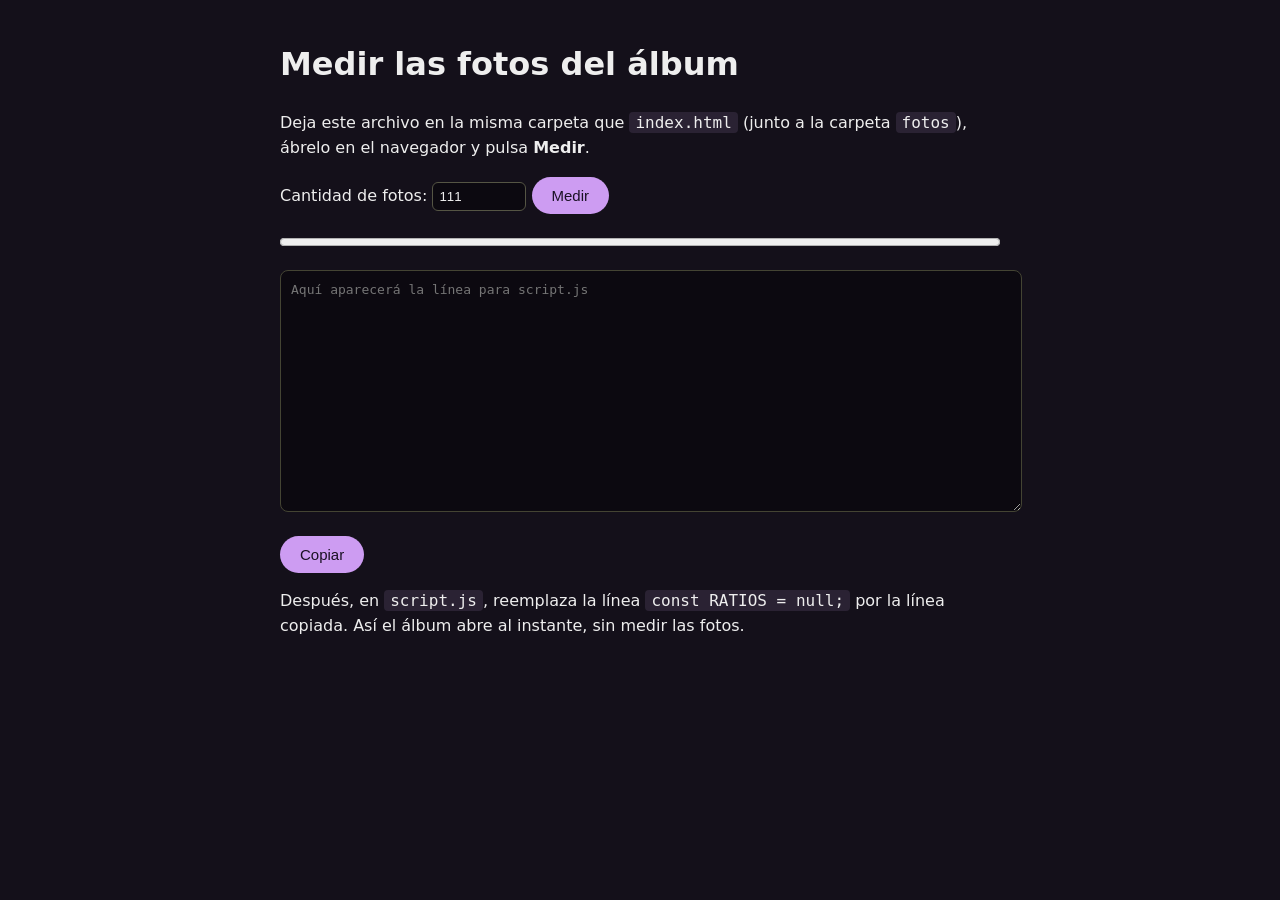
==== medir.html @ 5f75a7bd "Add files via upload" ====
<!DOCTYPE html>
<html lang="es">
<head>
    <meta charset="UTF-8">
    <meta name="viewport" content="width=device-width, initial-scale=1">
    <title>Medir las fotos del álbum</title>
    <style>
        body { font: 16px/1.55 system-ui, sans-serif; max-width: 720px; margin: 40px auto; padding: 0 16px; background: #14101a; color: #eee; }
        code { background: #2a2233; padding: 1px 6px; border-radius: 4px; }
        textarea { width: 100%; height: 220px; background: #0c0910; color: #d7c4f0; border: 1px solid #443; border-radius: 8px; padding: 10px; font: 13px/1.4 monospace; }
        button { padding: 10px 20px; border: 0; border-radius: 99px; background: #cd9cf2; color: #1a1124; font-size: 15px; cursor: pointer; }
        progress { width: 100%; }
        input { width: 80px; padding: 6px; border-radius: 6px; border: 1px solid #554; background: #0c0910; color: #eee; }
    </style>
</head>
<body>
    <h1>Medir las fotos del álbum</h1>
    <p>Deja este archivo en la misma carpeta que <code>index.html</code> (junto a la carpeta <code>fotos</code>), ábrelo en el navegador y pulsa <b>Medir</b>.</p>
    <p>Cantidad de fotos: <input id="total" type="number" value="111" min="1"> <button id="go">Medir</button></p>
    <p><progress id="bar" value="0" max="1"></progress><br><span id="msg"></span></p>
    <textarea id="out" readonly placeholder="Aquí aparecerá la línea para script.js"></textarea>
    <p><button id="copy">Copiar</button></p>
    <p>Después, en <code>script.js</code>, reemplaza la línea <code>const RATIOS = null;</code> por la línea copiada. Así el álbum abre al instante, sin medir las fotos.</p>

    <script>
        const pad = n => String(n).padStart(2, "0");
        const $ = id => document.getElementById(id);

        $("go").onclick = async () => {
            const total = Math.max(1, parseInt($("total").value, 10) || 111);
            const out = new Array(total).fill(0);
            let next = 0, done = 0;
            $("go").disabled = true;
            $("out").value = "";
            $("bar").max = total; $("bar").value = 0;

            const worker = async () => {
                while (next < total) {
                    const n = ++next;
                    await new Promise(res => {
                        const im = new Image();
                        im.onload = () => { if (im.naturalHeight) out[n - 1] = +(im.naturalWidth / im.naturalHeight).toFixed(3); res(); };
                        im.onerror = res;
                        im.src = `fotos/${pad(n)}.jpg`;
                    });
                    $("bar").value = ++done;
                    $("msg").textContent = `${done} / ${total}`;
                }
            };
            await Promise.all(Array.from({ length: 6 }, worker));

            const failed = out.map((x, i) => x ? 0 : i + 1).filter(Boolean);
            const line = `const RATIOS = [${out.map(x => x || 1.5).join(", ")}];`;
            $("out").value = line;
            $("msg").textContent = failed.length
                ? `Terminó, pero estas fotos no cargaron (se usó 3:2): ${failed.map(pad).join(", ")}`
                : "Listo: todas las fotos medidas.";
            $("go").disabled = false;
        };

        $("copy").onclick = async () => {
            const t = $("out");
            if (!t.value) return;
            try { await navigator.clipboard.writeText(t.value); }
            catch (_) { t.select(); document.execCommand("copy"); }
            $("copy").textContent = "¡Copiado!";
            setTimeout(() => $("copy").textContent = "Copiar", 1500);
        };
    </script>
</body>
</html>
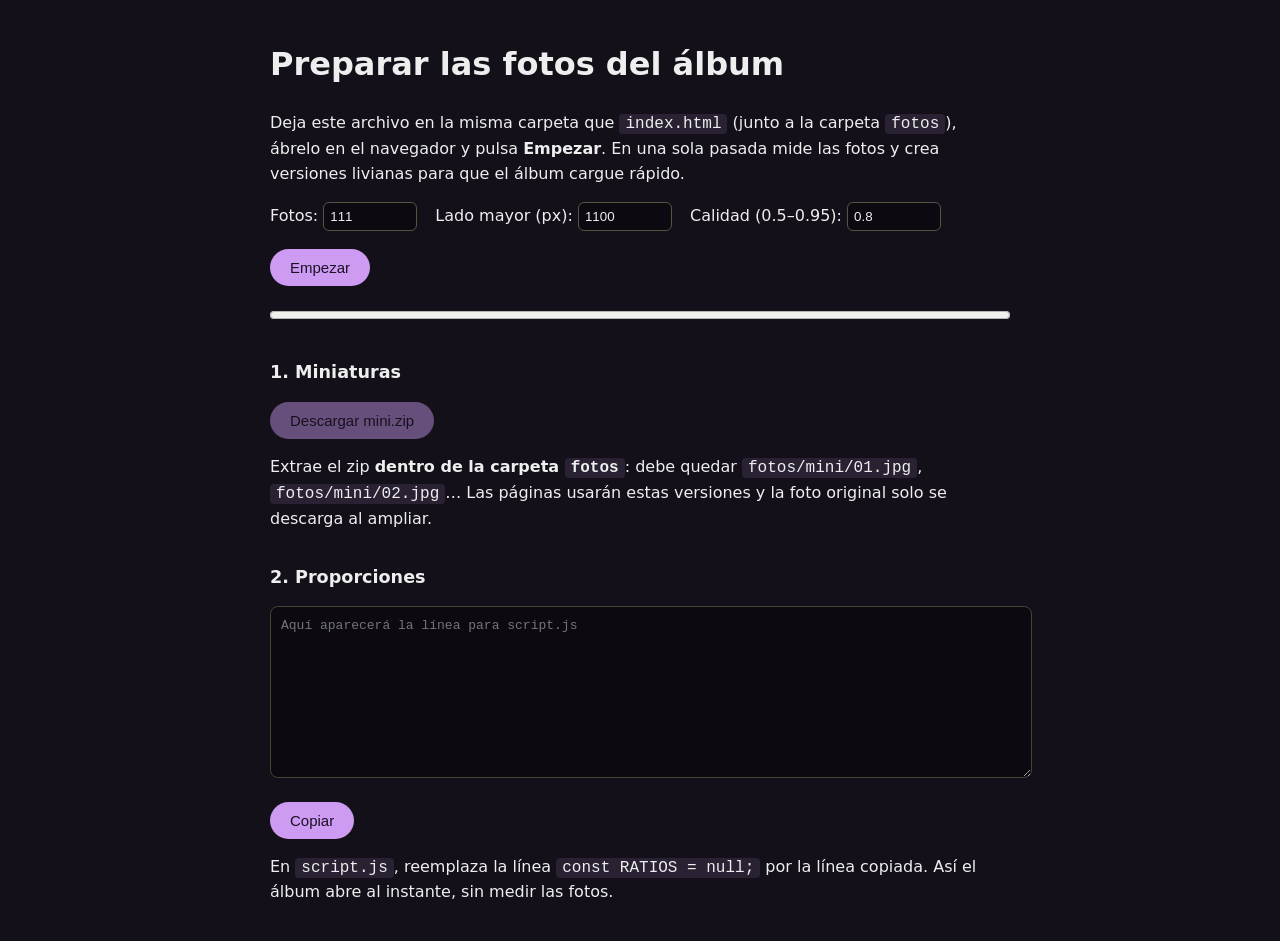
==== commit a2ddf463: "Add files via upload" ====
--- a/medir.html
+++ b/medir.html
@@ -3,34 +3,79 @@
 <head>
     <meta charset="UTF-8">
     <meta name="viewport" content="width=device-width, initial-scale=1">
-    <title>Medir las fotos del álbum</title>
+    <title>Preparar las fotos del álbum</title>
     <style>
-        body { font: 16px/1.55 system-ui, sans-serif; max-width: 720px; margin: 40px auto; padding: 0 16px; background: #14101a; color: #eee; }
+        body { font: 16px/1.55 system-ui, sans-serif; max-width: 740px; margin: 40px auto; padding: 0 16px; background: #14101a; color: #eee; }
         code { background: #2a2233; padding: 1px 6px; border-radius: 4px; }
-        textarea { width: 100%; height: 220px; background: #0c0910; color: #d7c4f0; border: 1px solid #443; border-radius: 8px; padding: 10px; font: 13px/1.4 monospace; }
+        textarea { width: 100%; height: 150px; background: #0c0910; color: #d7c4f0; border: 1px solid #443; border-radius: 8px; padding: 10px; font: 13px/1.4 monospace; }
         button { padding: 10px 20px; border: 0; border-radius: 99px; background: #cd9cf2; color: #1a1124; font-size: 15px; cursor: pointer; }
+        button:disabled { opacity: .45; cursor: default; }
         progress { width: 100%; }
         input { width: 80px; padding: 6px; border-radius: 6px; border: 1px solid #554; background: #0c0910; color: #eee; }
+        .row { display: flex; gap: 18px; flex-wrap: wrap; align-items: center; margin: 14px 0; }
+        h2 { margin-top: 32px; font-size: 1.1rem; }
     </style>
 </head>
 <body>
-    <h1>Medir las fotos del álbum</h1>
-    <p>Deja este archivo en la misma carpeta que <code>index.html</code> (junto a la carpeta <code>fotos</code>), ábrelo en el navegador y pulsa <b>Medir</b>.</p>
-    <p>Cantidad de fotos: <input id="total" type="number" value="111" min="1"> <button id="go">Medir</button></p>
+    <h1>Preparar las fotos del álbum</h1>
+    <p>Deja este archivo en la misma carpeta que <code>index.html</code> (junto a la carpeta <code>fotos</code>), ábrelo en el navegador y pulsa <b>Empezar</b>. En una sola pasada mide las fotos y crea versiones livianas para que el álbum cargue rápido.</p>
+
+    <div class="row">
+        <label>Fotos: <input id="total" type="number" value="111" min="1"></label>
+        <label>Lado mayor (px): <input id="max" type="number" value="1100" min="400"></label>
+        <label>Calidad (0.5–0.95): <input id="q" type="number" value="0.8" step="0.05" min="0.5" max="0.95"></label>
+        <button id="go">Empezar</button>
+    </div>
     <p><progress id="bar" value="0" max="1"></progress><br><span id="msg"></span></p>
+
+    <h2>1. Miniaturas</h2>
+    <p><button id="zip" disabled>Descargar mini.zip</button></p>
+    <p>Extrae el zip <b>dentro de la carpeta <code>fotos</code></b>: debe quedar <code>fotos/mini/01.jpg</code>, <code>fotos/mini/02.jpg</code>… Las páginas usarán estas versiones y la foto original solo se descarga al ampliar.</p>
+
+    <h2>2. Proporciones</h2>
     <textarea id="out" readonly placeholder="Aquí aparecerá la línea para script.js"></textarea>
     <p><button id="copy">Copiar</button></p>
-    <p>Después, en <code>script.js</code>, reemplaza la línea <code>const RATIOS = null;</code> por la línea copiada. Así el álbum abre al instante, sin medir las fotos.</p>
+    <p>En <code>script.js</code>, reemplaza la línea <code>const RATIOS = null;</code> por la línea copiada. Así el álbum abre al instante, sin medir las fotos.</p>
 
     <script>
         const pad = n => String(n).padStart(2, "0");
         const $ = id => document.getElementById(id);
+        let zipBlob = null, blocked = false;
+
+        /* ---- ZIP sin compresión (los JPG ya vienen comprimidos) ---- */
+        const CRC = (() => { const t = new Uint32Array(256); for (let n = 0; n < 256; n++) { let c = n; for (let k = 0; k < 8; k++) c = c & 1 ? 0xEDB88320 ^ (c >>> 1) : c >>> 1; t[n] = c >>> 0; } return t; })();
+        const crc32 = buf => { let c = 0xFFFFFFFF; for (let i = 0; i < buf.length; i++) c = CRC[(c ^ buf[i]) & 255] ^ (c >>> 8); return (c ^ 0xFFFFFFFF) >>> 0; };
+        function makeZip(files) {
+            const enc = new TextEncoder(), parts = [], central = [];
+            let offset = 0, cdSize = 0;
+            for (const f of files) {
+                const name = enc.encode(f.name), crc = crc32(f.data), size = f.data.length;
+                const lh = new DataView(new ArrayBuffer(30));
+                lh.setUint32(0, 0x04034b50, true); lh.setUint16(4, 20, true); lh.setUint16(6, 0x0800, true);
+                lh.setUint16(12, 0x21, true); lh.setUint32(14, crc, true); lh.setUint32(18, size, true); lh.setUint32(22, size, true);
+                lh.setUint16(26, name.length, true);
+                parts.push(lh, name, f.data);
+                const ch = new DataView(new ArrayBuffer(46));
+                ch.setUint32(0, 0x02014b50, true); ch.setUint16(4, 20, true); ch.setUint16(6, 20, true); ch.setUint16(8, 0x0800, true);
+                ch.setUint16(14, 0x21, true); ch.setUint32(16, crc, true); ch.setUint32(20, size, true); ch.setUint32(24, size, true);
+                ch.setUint16(28, name.length, true); ch.setUint32(42, offset, true);
+                central.push(ch, name);
+                cdSize += 46 + name.length;
+                offset += 30 + name.length + size;
+            }
+            const end = new DataView(new ArrayBuffer(22));
+            end.setUint32(0, 0x06054b50, true); end.setUint16(8, files.length, true); end.setUint16(10, files.length, true);
+            end.setUint32(12, cdSize, true); end.setUint32(16, offset, true);
+            return new Blob([...parts, ...central, end], { type: "application/zip" });
+        }
 
         $("go").onclick = async () => {
             const total = Math.max(1, parseInt($("total").value, 10) || 111);
-            const out = new Array(total).fill(0);
-            let next = 0, done = 0;
-            $("go").disabled = true;
+            const maxSide = Math.max(400, parseInt($("max").value, 10) || 1100);
+            const quality = Math.min(0.95, Math.max(0.5, parseFloat($("q").value) || 0.8));
+            const ratios = new Array(total).fill(0), files = new Array(total).fill(null);
+            let next = 0, done = 0, bytes = 0;
+            $("go").disabled = true; $("zip").disabled = true; zipBlob = null; blocked = false;
             $("out").value = "";
             $("bar").max = total; $("bar").value = 0;
 
@@ -39,7 +84,25 @@
                     const n = ++next;
                     await new Promise(res => {
                         const im = new Image();
-                        im.onload = () => { if (im.naturalHeight) out[n - 1] = +(im.naturalWidth / im.naturalHeight).toFixed(3); res(); };
+                        im.onload = async () => {
+                            try {
+                                const w = im.naturalWidth, h = im.naturalHeight;
+                                if (h) {
+                                    ratios[n - 1] = +(w / h).toFixed(3);
+                                    const k = Math.min(1, maxSide / Math.max(w, h));
+                                    const cv = document.createElement("canvas");
+                                    cv.width = Math.round(w * k); cv.height = Math.round(h * k);
+                                    cv.getContext("2d").drawImage(im, 0, 0, cv.width, cv.height);
+                                    const blob = await new Promise(r => cv.toBlob(r, "image/jpeg", quality));
+                                    if (blob) {
+                                        const data = new Uint8Array(await blob.arrayBuffer());
+                                        files[n - 1] = { name: `mini/${pad(n)}.jpg`, data };
+                                        bytes += data.length;
+                                    }
+                                }
+                            } catch (_) { blocked = true; }
+                            res();
+                        };
                         im.onerror = res;
                         im.src = `fotos/${pad(n)}.jpg`;
                     });
@@ -47,15 +110,26 @@
                     $("msg").textContent = `${done} / ${total}`;
                 }
             };
-            await Promise.all(Array.from({ length: 6 }, worker));
+            await Promise.all(Array.from({ length: 3 }, worker));
 
-            const failed = out.map((x, i) => x ? 0 : i + 1).filter(Boolean);
-            const line = `const RATIOS = [${out.map(x => x || 1.5).join(", ")}];`;
-            $("out").value = line;
-            $("msg").textContent = failed.length
-                ? `Terminó, pero estas fotos no cargaron (se usó 3:2): ${failed.map(pad).join(", ")}`
-                : "Listo: todas las fotos medidas.";
+            const failed = ratios.map((x, i) => x ? 0 : i + 1).filter(Boolean);
+            $("out").value = `const RATIOS = [${ratios.map(x => x || 1.5).join(", ")}];`;
+            const ok = files.filter(Boolean);
+            if (ok.length) { zipBlob = makeZip(ok); $("zip").disabled = false; }
+            $("msg").textContent = (failed.length
+                ? `Terminó, pero estas fotos no cargaron (se usó 3:2): ${failed.map(pad).join(", ")}. `
+                : "Listo. ")
+                + (ok.length ? `Miniaturas: ${ok.length} fotos, ${(bytes / 1048576).toFixed(1)} MB en total.` : "")
+                + (!ok.length && blocked ? " No se pudieron crear las miniaturas: el navegador lo bloquea cuando este archivo se abre directo desde la carpeta (file://). Ábrelo desde un servidor local: en la carpeta del álbum ejecuta «python3 -m http.server» y entra a http://localhost:8000/medir.html (o usa la extensión Live Server de VS Code, o súbelo a tu hosting y ábrelo desde ahí)." : "");
             $("go").disabled = false;
+        };
+
+        $("zip").onclick = () => {
+            if (!zipBlob) return;
+            const a = document.createElement("a");
+            a.href = URL.createObjectURL(zipBlob); a.download = "mini.zip";
+            document.body.appendChild(a); a.click(); a.remove();
+            setTimeout(() => URL.revokeObjectURL(a.href), 4000);
         };
 
         $("copy").onclick = async () => {
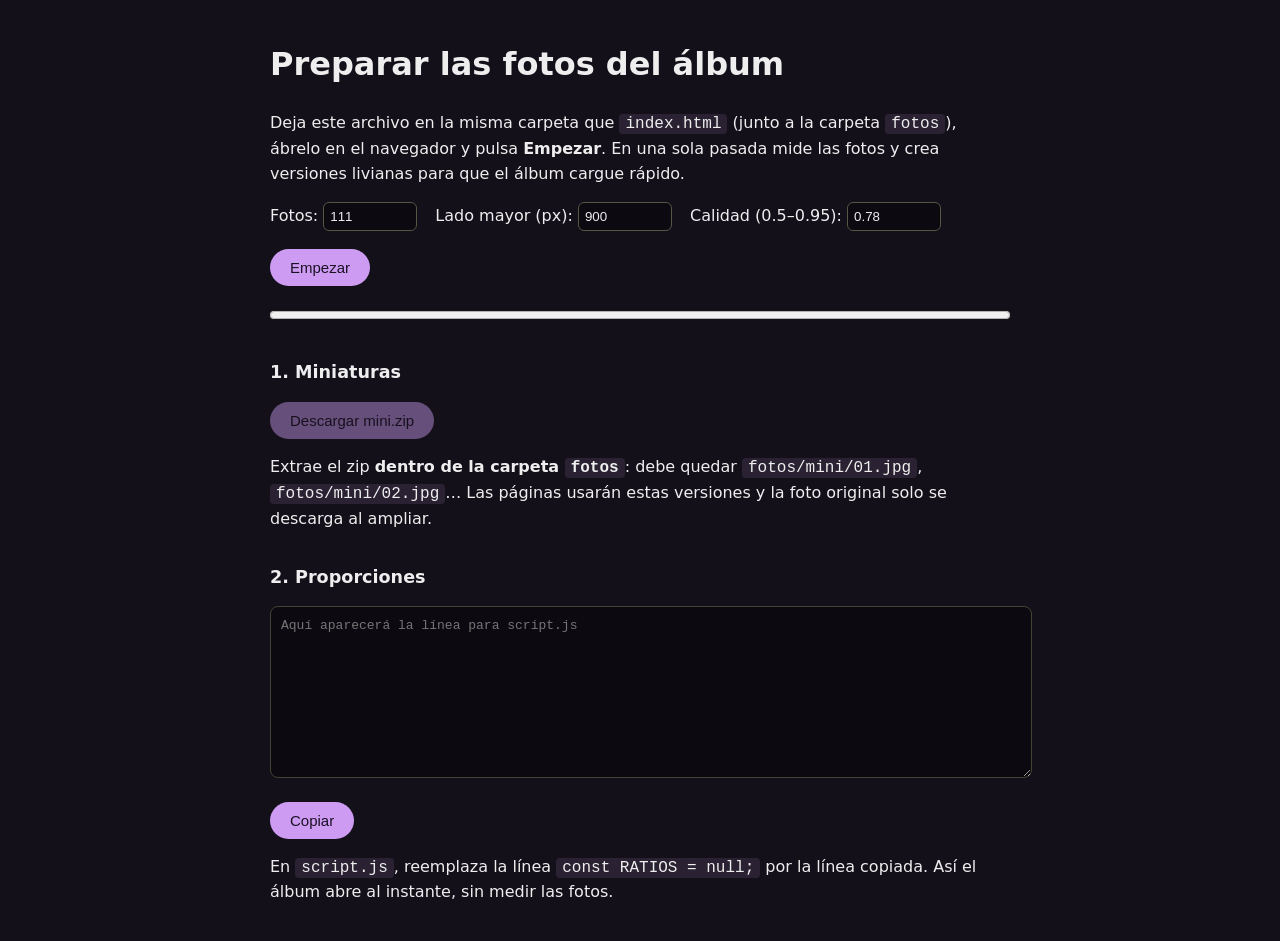
==== commit 5f73c51f: "Add files via upload" ====
--- a/medir.html
+++ b/medir.html
@@ -22,8 +22,8 @@
 
     <div class="row">
         <label>Fotos: <input id="total" type="number" value="111" min="1"></label>
-        <label>Lado mayor (px): <input id="max" type="number" value="1100" min="400"></label>
-        <label>Calidad (0.5–0.95): <input id="q" type="number" value="0.8" step="0.05" min="0.5" max="0.95"></label>
+        <label>Lado mayor (px): <input id="max" type="number" value="900" min="400"></label>
+        <label>Calidad (0.5–0.95): <input id="q" type="number" value="0.78" step="0.05" min="0.5" max="0.95"></label>
         <button id="go">Empezar</button>
     </div>
     <p><progress id="bar" value="0" max="1"></progress><br><span id="msg"></span></p>
@@ -72,7 +72,7 @@
         $("go").onclick = async () => {
             const total = Math.max(1, parseInt($("total").value, 10) || 111);
             const maxSide = Math.max(400, parseInt($("max").value, 10) || 1100);
-            const quality = Math.min(0.95, Math.max(0.5, parseFloat($("q").value) || 0.8));
+            const quality = Math.min(0.95, Math.max(0.5, parseFloat($("q").value) || 0.78));
             const ratios = new Array(total).fill(0), files = new Array(total).fill(null);
             let next = 0, done = 0, bytes = 0;
             $("go").disabled = true; $("zip").disabled = true; zipBlob = null; blocked = false;
